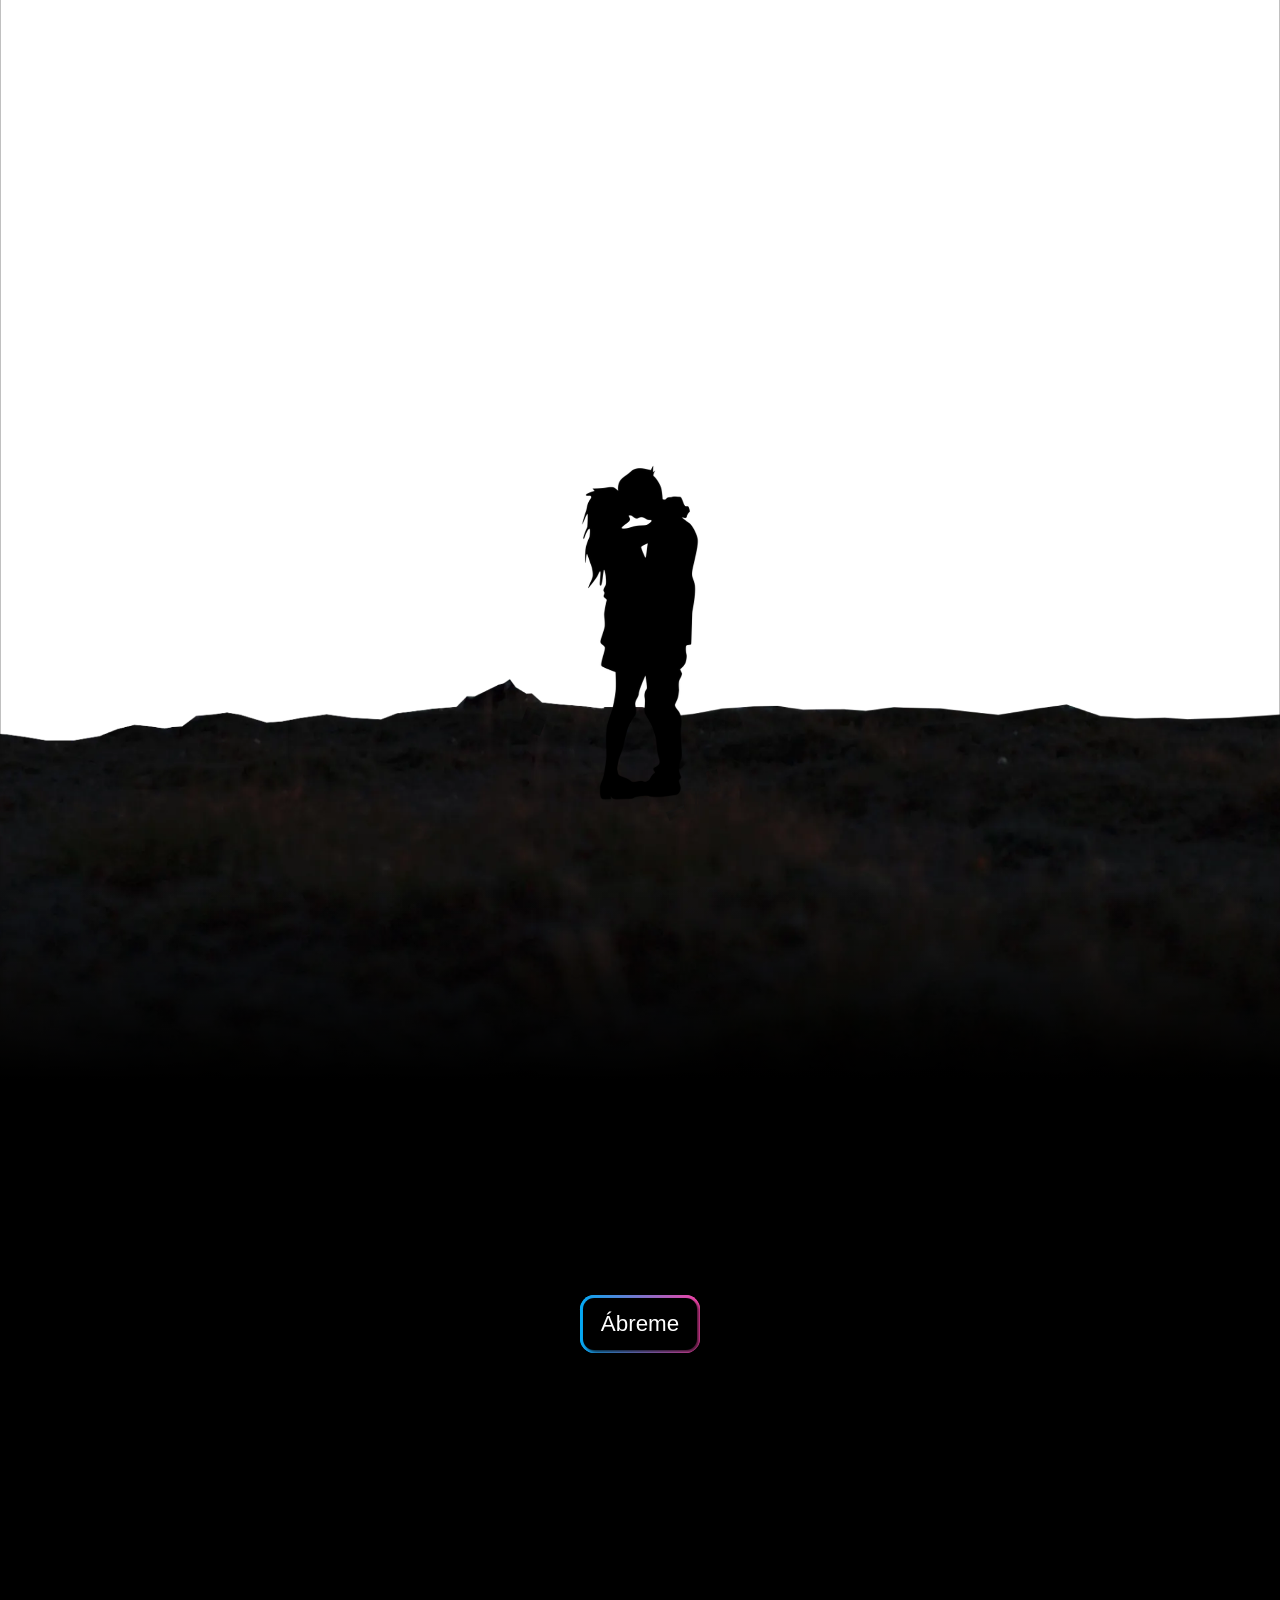
==== index.html @ e6e8a905 "Add files via upload" ====
<!DOCTYPE html>
<html lang="es">
    <head>
    <meta charset="UTF-8">
    <meta name="viewport" content="width=device-width, initial-scale=1.0">
    <title>Carta</title>
    <link rel="stylesheet" href="HomeStyle.css">
    </head>
    <body>
        <div class="parallax">
            <section class="parallax__header">
            <div class="parallax__visuals">
                <div class="parallax__black-line-overflow"></div>
                <div data-parallax-layers class="parallax__layers">
                <img src="https://wallpapercat.com/w/full/9/5/1/117606-3840x2160-desktop-4k-your-name-background.jpg" loading="eager" width="800" data-parallax-layer="1" alt="" class="parallax__layer-img">
                <img src="https://cdn.prod.website-files.com/671752cd4027f01b1b8f1c7f/6717795b4d5ac529e7d3a562_osmo-parallax-layer-2.webp" loading="eager" width="800" data-parallax-layer="2" alt="" class="parallax__layer-img">
                <div data-parallax-layer="3" class="parallax__layer-title">
                    <h2 class="parallax__title"></h2>
                </div>
                
                <img src="FloorWithPeople.png" loading="eager" width="800" data-parallax-layer="4" alt="" class="parallax__layer-img">
                </div>
                <div class="parallax__fade"></div>
            </div>
            </section>
            <section class="parallax__content">
            <div class="container">
                <a href="carta.html">
                    <button>Ábreme</button>
                </a>
            </div>          
            </section>
        </div>
        <script src="https://cdn.jsdelivr.net/npm/gsap@3.12.5/dist/gsap.min.js"></script>
        <script src="https://cdn.jsdelivr.net/npm/gsap@3.12.5/dist/ScrollTrigger.min.js"></script>
        <script src="https://unpkg.com/lenis@1.1.14/dist/lenis.min.js"></script>
    <script src="HomeScript.js"></script>
    </body>
</html>
---- HomeStyle.css ----
body {
    background-color: var(--color-neutral-900);
    color: var(--color-light);
    font-size: var(--size-font);
    margin: 0;
    padding: 0;
  }
  
  .cloneable {
    padding: var(--container-padding);
    justify-content: center;
    align-items: center;
    min-height: 100vh;
    display: flex;
    position: relative;
  }
  
  
  .parallax__fade {
    --color-dark-rgb: 0, 0, 0;
      background: linear-gradient(to top, rgba(var(--color-dark-rgb), 1) 0%, rgba(var(--color-dark-rgb), 0.738) 19%, rgba(var(--color-dark-rgb), 0.541) 34%, rgba(var(--color-dark-rgb), 0.382) 47%, rgba(var(--color-dark-rgb), 0.278) 56.5%, rgba(var(--color-dark-rgb), 0.194) 65%, rgba(var(--color-dark-rgb), 0.126) 73%, rgba(var(--color-dark-rgb), 0.075) 80.2%, rgba(var(--color-dark-rgb), 0.042) 86.1%, rgba(var(--color-dark-rgb), 0.021) 91%, rgba(var(--color-dark-rgb), 0.008) 95.2%, rgba(var(--color-dark-rgb), 0.002) 98.2%, transparent 100%);
  }
  
  .osmo-icon-svg {
    width: 8em;
    position: relative;
  }
  
  .parallax__header {
    z-index: 2;
    padding: var(--section-padding) var(--container-padding);
    justify-content: center;
    align-items: center;
    min-height: 100svh;
    display: flex;
    position: relative;
  }
  
  .parallax {
    width: 100%;
    position: relative;
    overflow: hidden;
  }
  
  .parallax__content {
    padding: var(--section-padding) var(--container-padding);
    justify-content: center;
    align-items: center;
    min-height: 80svh;
    display: flex;
    position: relative;
    background-color: black;
  }

  .cover {
    object-fit: cover;
    width: 100%;
    max-width: none;
    height: 100%;
    position: absolute;
    top: 0;
    left: 0;
  }
  
  .parallax__visuals {
    object-fit: cover;
    width: 100%;
    max-width: none;
    height: 120%;
    position: absolute;
    top: 0;
    left: 0;
  }
  
  .parallax__placeholder {
    z-index: 0;
    opacity: 0;
    object-fit: cover;
    width: 100%;
    max-width: none;
    height: 100%;
    position: absolute;
    top: 0;
    left: 0;
  }
  
  .parallax__layers {
    object-fit: cover;
    width: 100%;
    max-width: none;
    height: 100%;
    position: absolute;
    top: 0;
    left: 0;
    overflow: hidden;
  }
  
  .cover-copy {
    object-fit: cover;
    width: 100%;
    max-width: none;
    height: 100%;
    position: absolute;
    top: 0;
    left: 0;
  }
  
  .parallax__fade {
    z-index: 30;
    object-fit: cover;
    width: 100%;
    max-width: none;
    height: 20%;
    position: absolute;
    bottom: 0;
    left: 0;
  }
  
  .parallax__black-line-overflow {
    z-index: 20;
    background-color: var(--color-black);
    width: 100%;
    height: 2px;
    position: absolute;
    bottom: -1px;
    left: 0;
  }
  
  .parallax__title {
    pointer-events: auto;
    text-align: center;
    text-transform: none;
    margin-top: 0;
    margin-bottom: .1em;
    margin-right: .075em;
    font-family: PP Neue Corp Wide, sans-serif;
    font-size: 11vw;
    font-weight: 800;
    line-height: 1;
    position: relative;
    color: white;
  }
  
  .parallax__radial-gradient {
    z-index: 10;
    background-image: radial-gradient(circle farthest-corner at 50% 50%, transparent, var(--color-black));
    opacity: .5;
    pointer-events: none;
    mix-blend-mode: multiply;
    position: fixed;
    inset: 0;
  }
  
  .parallax__layer-title {
    justify-content: center;
    align-items: center;
    width: 100%;
    height: 100svh;
    display: flex;
    position: absolute;
    top: 0;
    left: 0;
  }
  
  .parallax__layer-img {
    pointer-events: none;
    object-fit: cover;
    width: 100%;
    max-width: none;
    height: 117.5%;
    position: absolute;
    top: -17.5%;
    left: 0;
  }
  
  .parallax__layer-img.is-third {
    top: -20%;
  }
  
  @font-face {
    font-family: 'PP Neue Corp Wide';
    src: url('https://cdn.prod.website-files.com/671752cd4027f01b1b8f1c7f/6717e399d30a606fed425914_PPNeueCorp-WideUltrabold.woff2') format('woff2');
    font-weight: 800;
    font-style: normal;
    font-display: swap;
  }
/* From Uiverse.io by Spacious74 */ 
button {
    font-size: 1.4em;
    padding: 0.6em 0.8em;
    border-radius: 0.5em;
    border: none;
    background-color: #000;
    color: #fff;
    cursor: pointer;
    box-shadow: 2px 2px 3px #000000b4;
  }
  
  .container {
    position: relative;
    padding: 3px;
    background: linear-gradient(90deg, #03a9f4, #f441a5);
    border-radius: 0.9em;
    transition: all 0.4s ease;
    will-change: filter;
    margin-top: 10%;
  }
  
  .container::before {
    content: "";
    position: absolute;
    inset: 0;
    margin: auto;
    border-radius: 0.9em;
    z-index: -1;
    background: linear-gradient(90deg, #03a9f4, #f441a5);
    transition: filter 0.4s ease;
}
  .container:hover::before {
    background: linear-gradient(90deg, #03a9f4, #f441a5);
    filter: blur(1.2em);
  }
  .container:active::before {
    filter: blur(0.2em);
  }
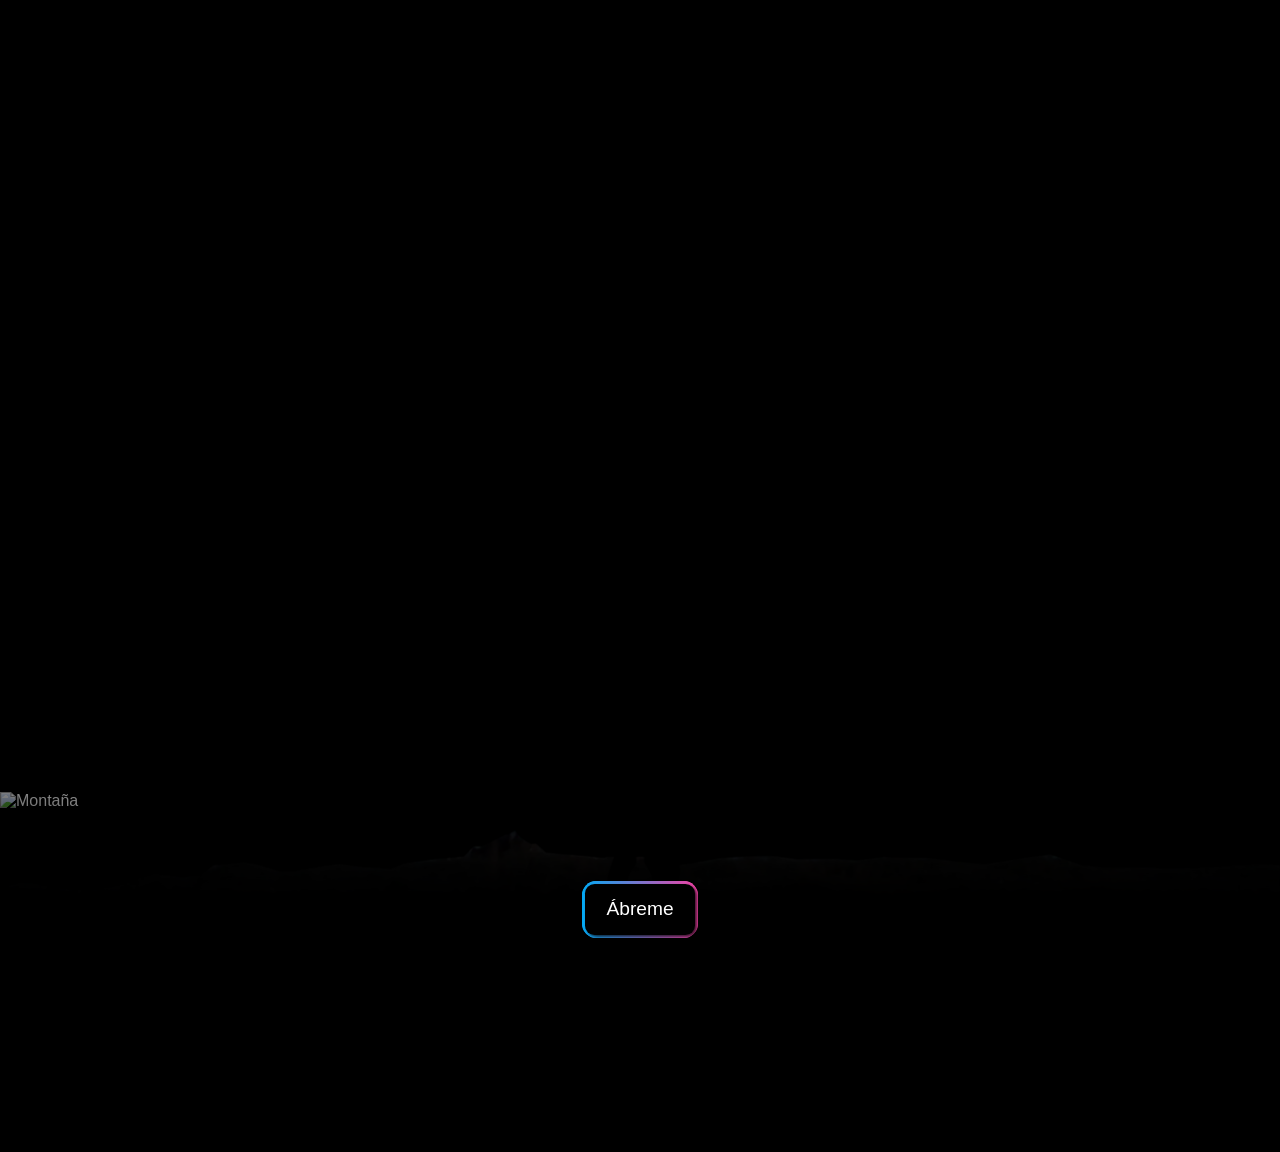
==== commit 324712ee: "c" ====
--- a/index.html
+++ b/index.html
@@ -1,39 +1,70 @@
 <!DOCTYPE html>
 <html lang="es">
-    <head>
-    <meta charset="UTF-8">
-    <meta name="viewport" content="width=device-width, initial-scale=1.0">
-    <title>Carta</title>
-    <link rel="stylesheet" href="HomeStyle.css">
-    </head>
-    <body>
-        <div class="parallax">
-            <section class="parallax__header">
-            <div class="parallax__visuals">
-                <div class="parallax__black-line-overflow"></div>
-                <div data-parallax-layers class="parallax__layers">
-                <img src="https://wallpapercat.com/w/full/9/5/1/117606-3840x2160-desktop-4k-your-name-background.jpg" loading="eager" width="800" data-parallax-layer="1" alt="" class="parallax__layer-img">
-                <img src="https://cdn.prod.website-files.com/671752cd4027f01b1b8f1c7f/6717795b4d5ac529e7d3a562_osmo-parallax-layer-2.webp" loading="eager" width="800" data-parallax-layer="2" alt="" class="parallax__layer-img">
-                <div data-parallax-layer="3" class="parallax__layer-title">
-                    <h2 class="parallax__title"></h2>
-                </div>
-                
-                <img src="FloorWithPeople.png" loading="eager" width="800" data-parallax-layer="4" alt="" class="parallax__layer-img">
-                </div>
-                <div class="parallax__fade"></div>
-            </div>
-            </section>
-            <section class="parallax__content">
-            <div class="container">
-                <a href="carta.html">
-                    <button>Ábreme</button>
-                </a>
-            </div>          
-            </section>
+<head>
+  <meta charset="UTF-8" />
+  <meta
+    name="viewport"
+    content="width=device-width, initial-scale=1.0, viewport-fit=cover"
+  />
+  <title>LoveU</title>
+  <link rel="stylesheet" href="HomeStyle.css" />
+</head>
+<body>
+  <main class="parallax">
+    <section class="parallax__header">
+      <div class="parallax__visuals">
+        <div class="parallax__black-line-overflow"></div>
+
+        <div data-parallax-layers class="parallax__layers">
+          <img
+            src="https://wallpapercat.com/w/full/9/5/1/117606-3840x2160-desktop-4k-your-name-background.jpg"
+            loading="eager"
+            width="800"
+            data-parallax-layer="1"
+            alt="Cielo estrellado"
+            class="parallax__layer-img parallax__sky"
+          />
+
+          <img
+            src="Kilimanjaro.png"
+            loading="eager"
+            width="800"
+            data-parallax-layer="2"
+            alt="Montaña"
+            class="parallax__layer-img parallax__mountain"
+          />
+
+          <div data-parallax-layer="3" class="parallax__layer-title">
+            <h2 class="parallax__title"></h2>
+          </div>
+
+          <img
+            src="FloorWithPeople.png"
+            loading="eager"
+            width="800"
+            data-parallax-layer="4"
+            alt="Pareja abrazándose"
+            class="parallax__layer-img parallax__foreground"
+          />
         </div>
-        <script src="https://cdn.jsdelivr.net/npm/gsap@3.12.5/dist/gsap.min.js"></script>
-        <script src="https://cdn.jsdelivr.net/npm/gsap@3.12.5/dist/ScrollTrigger.min.js"></script>
-        <script src="https://unpkg.com/lenis@1.1.14/dist/lenis.min.js"></script>
-    <script src="HomeScript.js"></script>
-    </body>
+
+        <div class="parallax__radial-gradient"></div>
+        <div class="parallax__fade"></div>
+      </div>
+    </section>
+
+    <section class="parallax__content">
+      <div class="container">
+        <a href="carta.html" class="button-link">
+          <button type="button">Ábreme</button>
+        </a>
+      </div>
+    </section>
+  </main>
+
+  <script src="https://cdn.jsdelivr.net/npm/gsap@3.12.5/dist/gsap.min.js"></script>
+  <script src="https://cdn.jsdelivr.net/npm/gsap@3.12.5/dist/ScrollTrigger.min.js"></script>
+  <script src="https://unpkg.com/lenis@1.1.14/dist/lenis.min.js"></script>
+  <script src="HomeScript.js"></script>
+</body>
 </html>
--- a/HomeStyle.css
+++ b/HomeStyle.css
@@ -1,225 +1,314 @@
+:root {
+  --color-bg: #000;
+  --color-text: #fff;
+  --container-padding: clamp(16px, 3vw, 32px);
+  --section-padding: clamp(2rem, 6vw, 6rem);
+  --button-gradient: linear-gradient(90deg, #03a9f4, #f441a5);
+}
+
+* {
+  box-sizing: border-box;
+}
+
+html,
 body {
-    background-color: var(--color-neutral-900);
-    color: var(--color-light);
-    font-size: var(--size-font);
-    margin: 0;
-    padding: 0;
-  }
-  
-  .cloneable {
-    padding: var(--container-padding);
-    justify-content: center;
-    align-items: center;
-    min-height: 100vh;
-    display: flex;
-    position: relative;
-  }
-  
-  
+  margin: 0;
+  padding: 0;
+  overflow-x: hidden;
+  background: var(--color-bg);
+  color: var(--color-text);
+  font-family: Arial, sans-serif;
+}
+
+body {
+  min-height: 100vh;
+}
+
+a {
+  text-decoration: none;
+}
+
+.parallax {
+  position: relative;
+  width: 100%;
+  overflow: hidden;
+  background: #000;
+}
+
+.parallax__header {
+  position: relative;
+  width: 100%;
+  height: calc(var(--vh, 1vh) * 100);
+  min-height: calc(var(--vh, 1vh) * 100);
+}
+
+.parallax__visuals {
+  position: relative;
+  width: 100%;
+  height: 100%;
+  overflow: hidden;
+  background: #000;
+}
+
+.parallax__layers {
+  position: absolute;
+  inset: 0;
+  overflow: hidden;
+}
+
+.parallax__layer-title {
+  position: absolute;
+  inset: 0;
+  display: flex;
+  align-items: center;
+  justify-content: center;
+  z-index: 5;
+  pointer-events: none;
+}
+
+.parallax__title {
+  margin: 0;
+  color: #fff;
+  text-align: center;
+  font-family: "PP Neue Corp Wide", sans-serif;
+  font-size: clamp(2rem, 8vw, 7rem);
+  font-weight: 800;
+  line-height: 1;
+}
+
+.parallax__layer-img {
+  position: absolute;
+  left: 0;
+  display: block;
+  width: 100%;
+  max-width: none;
+  pointer-events: none;
+  will-change: transform;
+}
+
+/* Cielo */
+.parallax__sky {
+  top: -10%;
+  height: 100%;
+  object-fit: cover;
+  object-position: center 36%;
+}
+
+/* Montaña */
+.parallax__mountain {
+  bottom: 10%;
+  height: auto;
+  object-fit: contain;
+  object-position: center bottom;
+}
+
+/* Suelo + pareja */
+.parallax__foreground {
+  bottom: -35%;
+  height: auto;
+  object-fit: contain;
+  object-position: center bottom;
+  z-index: 6;
+}
+
+.parallax__radial-gradient {
+  position: absolute;
+  inset: 0;
+  z-index: 10;
+  pointer-events: none;
+  background-image: radial-gradient(
+    circle farthest-corner at 50% 50%,
+    transparent 42%,
+    rgba(0, 0, 0, 0.68) 100%
+  );
+  opacity: 0.55;
+}
+
+.parallax__fade {
+  --color-dark-rgb: 0, 0, 0;
+  position: absolute;
+  left: 0;
+  bottom: 0;
+  z-index: 20;
+  width: 100%;
+  height: clamp(120px, 19vh, 220px);
+  pointer-events: none;
+  background: linear-gradient(
+    to top,
+    rgba(var(--color-dark-rgb), 1) 0%,
+    rgba(var(--color-dark-rgb), 0.78) 18%,
+    rgba(var(--color-dark-rgb), 0.58) 34%,
+    rgba(var(--color-dark-rgb), 0.38) 50%,
+    rgba(var(--color-dark-rgb), 0.18) 70%,
+    rgba(var(--color-dark-rgb), 0.06) 86%,
+    transparent 100%
+  );
+}
+
+.parallax__black-line-overflow {
+  position: absolute;
+  left: 0;
+  bottom: -1px;
+  z-index: 30;
+  width: 100%;
+  height: 2px;
+  background: #000;
+}
+
+.parallax__content {
+  position: relative;
+  z-index: 40;
+  min-height: 28vh;
+  display: flex;
+  align-items: flex-start;
+  justify-content: center;
+  padding: 0 var(--container-padding) clamp(2rem, 6vw, 4rem);
+  background: #000;
+}
+
+.container {
+  position: relative;
+  z-index: 50;
+  margin-top: -1.2rem;
+  padding: 3px;
+  border-radius: 0.9em;
+  background: var(--button-gradient);
+  transition: all 0.4s ease;
+  will-change: filter, transform;
+}
+
+.container::before {
+  content: "";
+  position: absolute;
+  inset: 0;
+  margin: auto;
+  border-radius: 0.9em;
+  z-index: -1;
+  background: var(--button-gradient);
+  transition: filter 0.4s ease;
+}
+
+.container:hover::before {
+  filter: blur(1.1em);
+}
+
+.container:active::before {
+  filter: blur(0.2em);
+}
+
+.button-link {
+  display: inline-block;
+}
+
+button {
+  display: inline-block;
+  min-width: 110px;
+  border: none;
+  cursor: pointer;
+  border-radius: 0.5em;
+  background: #000;
+  color: #fff;
+  box-shadow: 2px 2px 3px rgba(0, 0, 0, 0.7);
+  font-size: clamp(1rem, 1.6vw, 1.2rem);
+  padding: 0.75em 1em;
+}
+
+@font-face {
+  font-family: "PP Neue Corp Wide";
+  src: url("https://cdn.prod.website-files.com/671752cd4027f01b1b8f1c7f/6717e399d30a606fed425914_PPNeueCorp-WideUltrabold.woff2")
+    format("woff2");
+  font-weight: 800;
+  font-style: normal;
+  font-display: swap;
+}
+
+/* TABLET */
+@media (max-width: 1200px) {
+  .parallax__header {
+    height: calc(var(--vh, 1vh) * 72);
+    min-height: calc(var(--vh, 1vh) * 72);
+  }
+
+  .parallax__sky {
+    top: -2%;
+    height: 106%;
+    object-position: 58% 24%;
+  }
+
+  .parallax__mountain {
+    width: 164%;
+    left: -32%;
+    bottom: 15%;
+  }
+
+  .parallax__foreground {
+    width: 170%;
+    left: -35%;
+    bottom: -10%;
+    z-index: 6;
+  }
+
   .parallax__fade {
-    --color-dark-rgb: 0, 0, 0;
-      background: linear-gradient(to top, rgba(var(--color-dark-rgb), 1) 0%, rgba(var(--color-dark-rgb), 0.738) 19%, rgba(var(--color-dark-rgb), 0.541) 34%, rgba(var(--color-dark-rgb), 0.382) 47%, rgba(var(--color-dark-rgb), 0.278) 56.5%, rgba(var(--color-dark-rgb), 0.194) 65%, rgba(var(--color-dark-rgb), 0.126) 73%, rgba(var(--color-dark-rgb), 0.075) 80.2%, rgba(var(--color-dark-rgb), 0.042) 86.1%, rgba(var(--color-dark-rgb), 0.021) 91%, rgba(var(--color-dark-rgb), 0.008) 95.2%, rgba(var(--color-dark-rgb), 0.002) 98.2%, transparent 100%);
-  }
-  
-  .osmo-icon-svg {
-    width: 8em;
-    position: relative;
-  }
-  
+    height: 20svh;
+  }
+
+  .parallax__content {
+    min-height: 24svh;
+    padding-bottom: 2.25rem;
+  }
+
+  .container {
+    margin-top: -0.75rem;
+  }
+
+  button {
+    min-width: 102px;
+    font-size: 0.98rem;
+  }
+}
+
+@media (max-width: 480px) {
   .parallax__header {
-    z-index: 2;
-    padding: var(--section-padding) var(--container-padding);
-    justify-content: center;
-    align-items: center;
-    min-height: 100svh;
-    display: flex;
-    position: relative;
-  }
-  
-  .parallax {
-    width: 100%;
-    position: relative;
-    overflow: hidden;
-  }
-  
+    height: calc(var(--vh, 1vh) * 66);
+    min-height: calc(var(--vh, 1vh) * 66);
+  }
+
+  .parallax__sky {
+    top: -1%;
+    height: 103%;
+    object-position: 60% 22%;
+  }
+
+  .parallax__mountain {
+    width: 198%;
+    left: -49%;
+    bottom: 15%;
+  }
+
+  .parallax__foreground {
+    width: 206%;
+    left: -53%;
+    bottom: -7%;
+    z-index: 6;
+  }
+
+  .parallax__fade {
+    height: 18svh;
+  }
+
   .parallax__content {
-    padding: var(--section-padding) var(--container-padding);
-    justify-content: center;
-    align-items: center;
-    min-height: 80svh;
-    display: flex;
-    position: relative;
-    background-color: black;
-  }
-
-  .cover {
-    object-fit: cover;
-    width: 100%;
-    max-width: none;
-    height: 100%;
-    position: absolute;
-    top: 0;
-    left: 0;
-  }
-  
-  .parallax__visuals {
-    object-fit: cover;
-    width: 100%;
-    max-width: none;
-    height: 120%;
-    position: absolute;
-    top: 0;
-    left: 0;
-  }
-  
-  .parallax__placeholder {
-    z-index: 0;
-    opacity: 0;
-    object-fit: cover;
-    width: 100%;
-    max-width: none;
-    height: 100%;
-    position: absolute;
-    top: 0;
-    left: 0;
-  }
-  
-  .parallax__layers {
-    object-fit: cover;
-    width: 100%;
-    max-width: none;
-    height: 100%;
-    position: absolute;
-    top: 0;
-    left: 0;
-    overflow: hidden;
-  }
-  
-  .cover-copy {
-    object-fit: cover;
-    width: 100%;
-    max-width: none;
-    height: 100%;
-    position: absolute;
-    top: 0;
-    left: 0;
-  }
-  
-  .parallax__fade {
-    z-index: 30;
-    object-fit: cover;
-    width: 100%;
-    max-width: none;
-    height: 20%;
-    position: absolute;
-    bottom: 0;
-    left: 0;
-  }
-  
-  .parallax__black-line-overflow {
-    z-index: 20;
-    background-color: var(--color-black);
-    width: 100%;
-    height: 2px;
-    position: absolute;
-    bottom: -1px;
-    left: 0;
-  }
-  
-  .parallax__title {
-    pointer-events: auto;
-    text-align: center;
-    text-transform: none;
-    margin-top: 0;
-    margin-bottom: .1em;
-    margin-right: .075em;
-    font-family: PP Neue Corp Wide, sans-serif;
-    font-size: 11vw;
-    font-weight: 800;
-    line-height: 1;
-    position: relative;
-    color: white;
-  }
-  
-  .parallax__radial-gradient {
-    z-index: 10;
-    background-image: radial-gradient(circle farthest-corner at 50% 50%, transparent, var(--color-black));
-    opacity: .5;
-    pointer-events: none;
-    mix-blend-mode: multiply;
-    position: fixed;
-    inset: 0;
-  }
-  
-  .parallax__layer-title {
-    justify-content: center;
-    align-items: center;
-    width: 100%;
-    height: 100svh;
-    display: flex;
-    position: absolute;
-    top: 0;
-    left: 0;
-  }
-  
-  .parallax__layer-img {
-    pointer-events: none;
-    object-fit: cover;
-    width: 100%;
-    max-width: none;
-    height: 117.5%;
-    position: absolute;
-    top: -17.5%;
-    left: 0;
-  }
-  
-  .parallax__layer-img.is-third {
-    top: -20%;
-  }
-  
-  @font-face {
-    font-family: 'PP Neue Corp Wide';
-    src: url('https://cdn.prod.website-files.com/671752cd4027f01b1b8f1c7f/6717e399d30a606fed425914_PPNeueCorp-WideUltrabold.woff2') format('woff2');
-    font-weight: 800;
-    font-style: normal;
-    font-display: swap;
-  }
-/* From Uiverse.io by Spacious74 */ 
-button {
-    font-size: 1.4em;
-    padding: 0.6em 0.8em;
-    border-radius: 0.5em;
-    border: none;
-    background-color: #000;
-    color: #fff;
-    cursor: pointer;
-    box-shadow: 2px 2px 3px #000000b4;
-  }
-  
+    min-height: 60svh;
+    padding-bottom: 2rem;
+  }
+
   .container {
-    position: relative;
-    padding: 3px;
-    background: linear-gradient(90deg, #03a9f4, #f441a5);
-    border-radius: 0.9em;
-    transition: all 0.4s ease;
-    will-change: filter;
-    margin-top: 10%;
-  }
-  
-  .container::before {
-    content: "";
-    position: absolute;
-    inset: 0;
-    margin: auto;
-    border-radius: 0.9em;
-    z-index: -1;
-    background: linear-gradient(90deg, #03a9f4, #f441a5);
-    transition: filter 0.4s ease;
-}
-  .container:hover::before {
-    background: linear-gradient(90deg, #03a9f4, #f441a5);
-    filter: blur(1.2em);
-  }
-  .container:active::before {
-    filter: blur(0.2em);
-  }+    margin-top: -0.35rem;
+    margin-top: 40%;
+  }
+
+  button {
+    min-width: 98px;
+    font-size: 0.95rem;
+    padding: 0.75em 0.95em;
+  }
+}
